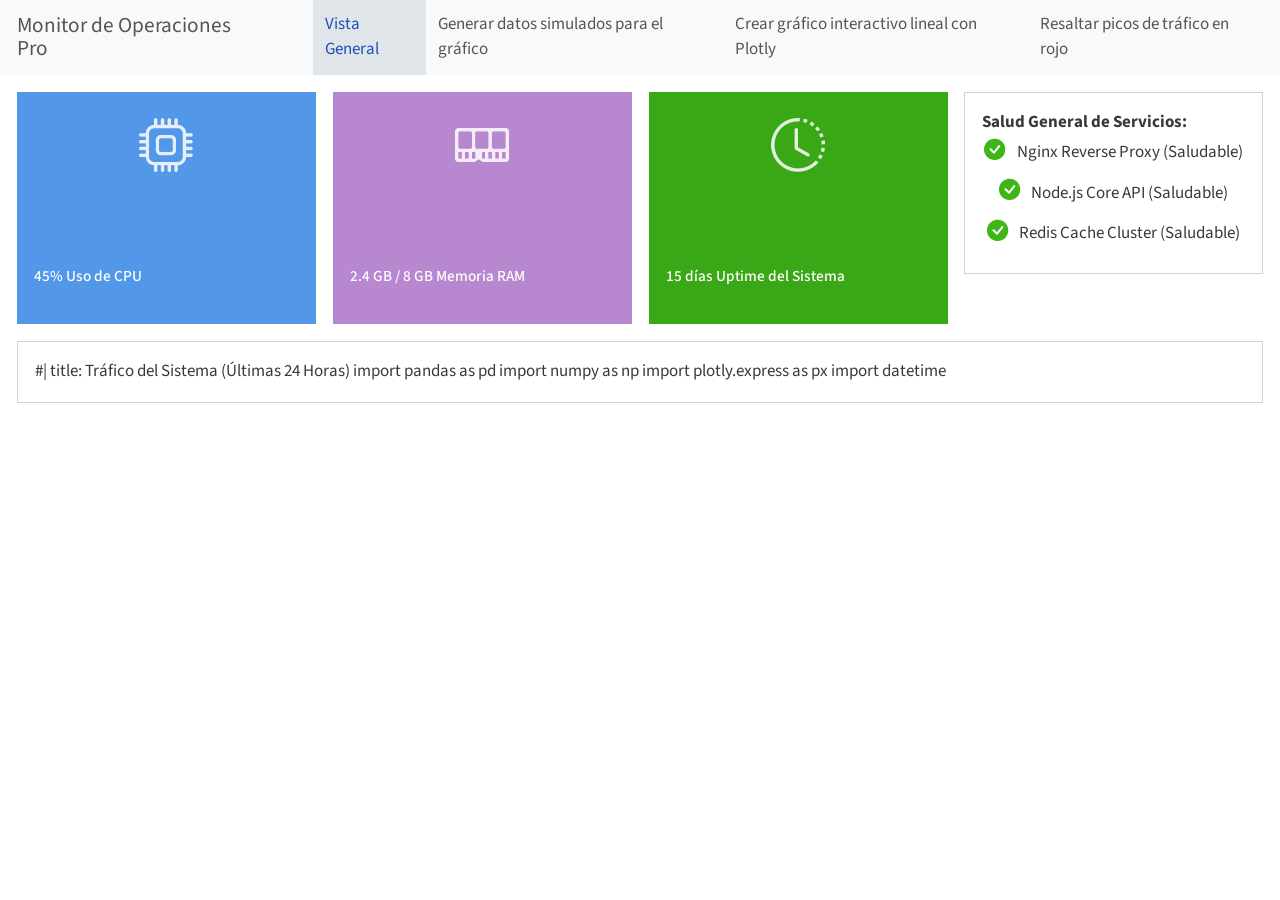
==== index.html @ dc8533bd "Built site for gh-pages" ====
<!DOCTYPE html>
<html xmlns="http://www.w3.org/1999/xhtml" lang="en" xml:lang="en"><head>

<meta charset="utf-8">
<meta name="generator" content="quarto-1.9.36">

<meta name="viewport" content="width=device-width, initial-scale=1.0, user-scalable=yes">


<title>Monitor de Operaciones Pro</title>
<style>
/* Default styles provided by pandoc.
** See https://pandoc.org/MANUAL.html#variables-for-html for config info.
*/
code{white-space: pre-wrap;}
span.smallcaps{font-variant: small-caps;}
div.columns{display: flex; gap: min(4vw, 1.5em);}
div.column{flex: auto; overflow-x: auto;}
div.hanging-indent{margin-left: 1.5em; text-indent: -1.5em;}
ul.task-list{list-style: none;}
ul.task-list li input[type="checkbox"] {
  width: 0.8em;
  margin: 0 0.8em 0.2em -1em; /* quarto-specific, see https://github.com/quarto-dev/quarto-cli/issues/4556 */ 
  vertical-align: middle;
}
</style>


<script src="mi-primer-dashboard_files/libs/clipboard/clipboard.min.js"></script>
<script src="mi-primer-dashboard_files/libs/quarto-html/quarto.js" type="module"></script>
<script src="mi-primer-dashboard_files/libs/quarto-html/tabsets/tabsets.js" type="module"></script>
<script src="mi-primer-dashboard_files/libs/quarto-html/popper.min.js"></script>
<script src="mi-primer-dashboard_files/libs/quarto-html/tippy.umd.min.js"></script>
<script src="mi-primer-dashboard_files/libs/quarto-html/anchor.min.js"></script>
<link href="mi-primer-dashboard_files/libs/quarto-html/tippy.css" rel="stylesheet">
<link href="mi-primer-dashboard_files/libs/quarto-html/quarto-syntax-highlighting-845c23b38eaddc0f92fda52bfe77a8c8.css" rel="stylesheet" class="quarto-color-scheme" id="quarto-text-highlighting-styles">
<link href="mi-primer-dashboard_files/libs/quarto-html/quarto-syntax-highlighting-dark-f418161beb48e0141c760e455f12af2c.css" rel="stylesheet" class="quarto-color-scheme quarto-color-alternate" id="quarto-text-highlighting-styles">
<link href="mi-primer-dashboard_files/libs/quarto-html/quarto-syntax-highlighting-845c23b38eaddc0f92fda52bfe77a8c8.css" rel="stylesheet" class="quarto-color-scheme-extra" id="quarto-text-highlighting-styles">
<script src="mi-primer-dashboard_files/libs/bootstrap/bootstrap.min.js"></script>
<link href="mi-primer-dashboard_files/libs/bootstrap/bootstrap-icons.css" rel="stylesheet">
<link href="mi-primer-dashboard_files/libs/bootstrap/bootstrap-a0a8b9058b0228b9cd89c135ebfe077c.min.css" rel="stylesheet" append-hash="true" class="quarto-color-scheme" id="quarto-bootstrap" data-mode="light">
<link href="mi-primer-dashboard_files/libs/bootstrap/bootstrap-dark-a0a8b9058b0228b9cd89c135ebfe077c.min.css" rel="stylesheet" append-hash="true" class="quarto-color-scheme quarto-color-alternate" id="quarto-bootstrap" data-mode="light">
<link href="mi-primer-dashboard_files/libs/bootstrap/bootstrap-a0a8b9058b0228b9cd89c135ebfe077c.min.css" rel="stylesheet" append-hash="true" class="quarto-color-scheme-extra" id="quarto-bootstrap" data-mode="light">
<script src="mi-primer-dashboard_files/libs/quarto-dashboard/quarto-dashboard.js"></script>
<script src="mi-primer-dashboard_files/libs/quarto-dashboard/stickythead.js"></script>



<script src="mi-primer-dashboard_files/libs/quarto-dashboard/web-components.js" type="module"></script>
<script src="mi-primer-dashboard_files/libs/quarto-dashboard/components.js"></script>



</head>

<body class="quarto-dashboard dashboard-fill fullcontent quarto-light">

<header id="quarto-dashboard-header">
<nav class="navbar navbar-expand-md slim" data-bs-theme="dark">
  <div class="navbar-container container-fluid">
    <button class="navbar-toggler" type="button" data-bs-toggle="collapse" data-bs-target="#dashboard-collapse" aria-controls="dashboard-collapse" aria-expanded="false" aria-label="Toggle navigation">
      <span class="navbar-toggler-icon"></span>
    </button>    


    <div class="navbar-brand-container">


      <div class="navbar-title">
        <div class="navbar-title-text"><a href="#">Monitor de Operaciones Pro</a></div>
        
        
      </div>
    </div>
<div id="dashboard-collapse" class="navbar-collapse collapse"><ul class="navbar-nav navbar-nav-scroll me-auto" role="tablist"><li class="nav-item" role="presentation"><a id="tab-vista-general" class="nav-link active" data-bs-toggle="tab" role="tab" data-bs-target="#vista-general" data-scrolling="false" href="#vista-general" aria-controls="vista-general" aria-selected="true"><span class="nav-link-text">Vista General</span></a></li><li class="nav-item" role="presentation"><a id="tab-generar-datos-simulados-para-el-gráfico" class="nav-link" data-bs-toggle="tab" role="tab" data-bs-target="#generar-datos-simulados-para-el-gráfico" data-scrolling="false" href="#generar-datos-simulados-para-el-gráfico" aria-controls="generar-datos-simulados-para-el-gráfico" aria-selected="false"><span class="nav-link-text">Generar datos simulados para el gráfico</span></a></li><li class="nav-item" role="presentation"><a id="tab-crear-gráfico-interactivo-lineal-con-plotly" class="nav-link" data-bs-toggle="tab" role="tab" data-bs-target="#crear-gráfico-interactivo-lineal-con-plotly" data-scrolling="false" href="#crear-gráfico-interactivo-lineal-con-plotly" aria-controls="crear-gráfico-interactivo-lineal-con-plotly" aria-selected="false"><span class="nav-link-text">Crear gráfico interactivo lineal con Plotly</span></a></li><li class="nav-item" role="presentation"><a id="tab-resaltar-picos-de-tráfico-en-rojo" class="nav-link" data-bs-toggle="tab" role="tab" data-bs-target="#resaltar-picos-de-tráfico-en-rojo" data-scrolling="false" href="#resaltar-picos-de-tráfico-en-rojo" aria-controls="resaltar-picos-de-tráfico-en-rojo" aria-selected="false"><span class="nav-link-text">Resaltar picos de tráfico en rojo</span></a></li></ul></div></div>
</nav>
</header>
<div class="page-layout-custom quarto-dashboard-content bslib-gap-spacing html-fill-container bslib-page-fill quarto-dashboard-pages">  

<div class="bslib-grid-item html-fill-item tab-content bslib-grid" data-layout="fill" style="display: grid; grid-template-rows: minmax(3em, 1fr); grid-auto-columns: minmax(0, 1fr);">
<div id="vista-general" class="dashboard-page tab-pane show active html-fill-item html-fill-container" data-orientation="rows" aria-labelledby="tab-vista-general">
<div class="html-fill-item html-fill-container bslib-grid" style="display: grid; grid-template-rows: minmax(3em, 30fr) minmax(3em, 70fr); grid-auto-columns: minmax(0, 1fr);">
<div class="html-fill-item html-fill-container bslib-grid" style="display: grid; grid-template-columns: minmax(3em, 1fr) minmax(3em, 1fr) minmax(3em, 1fr) minmax(3em, 1fr);
grid-auto-rows: minmax(0, 1fr);">
<div class="card valuebox html-fill-item html-fill-container bslib-card bslib-value-box bg-primary showcase-left-center" data-bslib-card-init="" data-require-bs-caller="card()">
<div class="card-body html-fill-item html-fill-container">
<div class="html-fill-item html-fill-container value-box-grid">
<div class="value-box-showcase html-fill-item html-fill-container">

<i class="bi bi-cpu"></i></div>
<div class="value-box-area">
<p class="value-box-title">
&nbsp;
</p>
<p class="value-box-value">
<p>45% Uso de CPU</p>
</p>
</div>
</div>
</div>
<script data-bslib-card-init="">bslib.Card.initializeAllCards();</script></div><div class="card valuebox html-fill-item html-fill-container bslib-card bslib-value-box bg-info showcase-left-center" data-bslib-card-init="" data-require-bs-caller="card()">
<div class="card-body html-fill-item html-fill-container">
<div class="html-fill-item html-fill-container value-box-grid">
<div class="value-box-showcase html-fill-item html-fill-container">

<i class="bi bi-memory"></i></div>
<div class="value-box-area">
<p class="value-box-title">
&nbsp;
</p>
<p class="value-box-value">
<p>2.4 GB / 8 GB Memoria RAM</p>
</p>
</div>
</div>
</div>
<script data-bslib-card-init="">bslib.Card.initializeAllCards();</script></div><div class="card valuebox html-fill-item html-fill-container bslib-card bslib-value-box bg-success showcase-left-center" data-bslib-card-init="" data-require-bs-caller="card()">
<div class="card-body html-fill-item html-fill-container">
<div class="html-fill-item html-fill-container value-box-grid">
<div class="value-box-showcase html-fill-item html-fill-container">

<i class="bi bi-clock-history"></i></div>
<div class="value-box-area">
<p class="value-box-title">
&nbsp;
</p>
<p class="value-box-value">
<p>15 días Uptime del Sistema</p>
</p>
</div>
</div>
</div>
<script data-bslib-card-init="">bslib.Card.initializeAllCards();</script></div><div class="html-fill-item html-fill-container bslib-grid" style="display: grid; grid-template-rows: minmax(3em, max-content); grid-auto-columns: minmax(0, 1fr);">
<div class="card html-fill-item html-fill-container bslib-card" data-fill="false" data-bslib-card-init="" data-require-bs-caller="card()" data-full-screen="false">
<div class="card-body html-fill-item html-fill-container">
<strong>Salud General de Servicios:</strong>
<div class="d-flex align-items-center mb-2 html-fill-item html-fill-container">
<p><i class="bi bi-check-circle-fill text-success fs-4 me-2"></i> Nginx Reverse Proxy (Saludable)</p>
</div>
<div class="d-flex align-items-center mb-2 html-fill-item html-fill-container">
<p><i class="bi bi-check-circle-fill text-success fs-4 me-2"></i> Node.js Core API (Saludable)</p>
</div>
<div class="d-flex align-items-center mb-2 html-fill-item html-fill-container">
<p><i class="bi bi-check-circle-fill text-success fs-4 me-2"></i> Redis Cache Cluster (Saludable)</p>
</div>
</div>
<bslib-tooltip placement="auto" bsoptions="[]" data-require-bs-version="5" data-require-bs-caller="tooltip()">
    <template>Expand</template>
    <span class="bslib-full-screen-enter badge rounded-pill">
        <svg xmlns="http://www.w3.org/2000/svg" viewbox="0 0 24 24" style="height:1em;width:1em;" aria-hidden="true" role="img"><path d="M20 5C20 4.4 19.6 4 19 4H13C12.4 4 12 3.6 12 3C12 2.4 12.4 2 13 2H21C21.6 2 22 2.4 22 3V11C22 11.6 21.6 12 21 12C20.4 12 20 11.6 20 11V5ZM4 19C4 19.6 4.4 20 5 20H11C11.6 20 12 20.4 12 21C12 21.6 11.6 22 11 22H3C2.4 22 2 21.6 2 21V13C2 12.4 2.4 12 3 12C3.6 12 4 12.4 4 13V19Z"></path></svg>
    </span>
</bslib-tooltip><script data-bslib-card-init="">bslib.Card.initializeAllCards();</script></div>
</div>
</div>
<div class="html-fill-item html-fill-container bslib-grid" style="display: grid; grid-template-columns: minmax(3em, 65fr);
grid-auto-rows: minmax(0, 1fr);">
<div class="html-fill-item html-fill-container bslib-grid" style="display: grid; grid-template-rows: minmax(3em, max-content); grid-auto-columns: minmax(0, 1fr);">
<div class="card html-fill-item html-fill-container bslib-card" data-fill="false" data-bslib-card-init="" data-require-bs-caller="card()" data-full-screen="false">
<div class="card-body html-fill-item html-fill-container">
<p>#| title: Tráfico del Sistema (Últimas 24 Horas) import pandas as pd import numpy as np import plotly.express as px import datetime</p>
</div>
<bslib-tooltip placement="auto" bsoptions="[]" data-require-bs-version="5" data-require-bs-caller="tooltip()">
    <template>Expand</template>
    <span class="bslib-full-screen-enter badge rounded-pill">
        <svg xmlns="http://www.w3.org/2000/svg" viewbox="0 0 24 24" style="height:1em;width:1em;" aria-hidden="true" role="img"><path d="M20 5C20 4.4 19.6 4 19 4H13C12.4 4 12 3.6 12 3C12 2.4 12.4 2 13 2H21C21.6 2 22 2.4 22 3V11C22 11.6 21.6 12 21 12C20.4 12 20 11.6 20 11V5ZM4 19C4 19.6 4.4 20 5 20H11C11.6 20 12 20.4 12 21C12 21.6 11.6 22 11 22H3C2.4 22 2 21.6 2 21V13C2 12.4 2.4 12 3 12C3.6 12 4 12.4 4 13V19Z"></path></svg>
    </span>
</bslib-tooltip><script data-bslib-card-init="">bslib.Card.initializeAllCards();</script></div>
</div>
</div>
</div>
</div>
<div id="generar-datos-simulados-para-el-gráfico" class="dashboard-page tab-pane grid-skip html-fill-item html-fill-container" data-orientation="rows" aria-labelledby="tab-generar-datos-simulados-para-el-gráfico">
<div class="html-fill-item html-fill-container bslib-grid" style="display: grid; grid-template-rows: minmax(3em, max-content); grid-auto-columns: minmax(0, 1fr);">
<div class="card html-fill-item html-fill-container bslib-card" data-fill="false" data-bslib-card-init="" data-require-bs-caller="card()" data-full-screen="false">
<div class="card-body html-fill-item html-fill-container">
<p>np.random.seed(42) now = datetime.datetime.now() dates = pd.date_range(start=now - datetime.timedelta(hours=24), end=now, freq=‘15min’) data = pd.DataFrame({ ‘Tiempo’: dates, ‘Peticiones/min’: np.concatenate([ np.random.normal(100, 20, size=int(len(dates)<em>0.8)), np.random.normal(500, 50, size=int(len(dates)</em>0.2)) # Pico de tráfico ]) }).sort_values(‘Tiempo’)</p>
</div>
<bslib-tooltip placement="auto" bsoptions="[]" data-require-bs-version="5" data-require-bs-caller="tooltip()">
    <template>Expand</template>
    <span class="bslib-full-screen-enter badge rounded-pill">
        <svg xmlns="http://www.w3.org/2000/svg" viewbox="0 0 24 24" style="height:1em;width:1em;" aria-hidden="true" role="img"><path d="M20 5C20 4.4 19.6 4 19 4H13C12.4 4 12 3.6 12 3C12 2.4 12.4 2 13 2H21C21.6 2 22 2.4 22 3V11C22 11.6 21.6 12 21 12C20.4 12 20 11.6 20 11V5ZM4 19C4 19.6 4.4 20 5 20H11C11.6 20 12 20.4 12 21C12 21.6 11.6 22 11 22H3C2.4 22 2 21.6 2 21V13C2 12.4 2.4 12 3 12C3.6 12 4 12.4 4 13V19Z"></path></svg>
    </span>
</bslib-tooltip><script data-bslib-card-init="">bslib.Card.initializeAllCards();</script></div>
</div>
</div>
<div id="crear-gráfico-interactivo-lineal-con-plotly" class="dashboard-page tab-pane grid-skip html-fill-item html-fill-container" data-orientation="rows" aria-labelledby="tab-crear-gráfico-interactivo-lineal-con-plotly">
<div class="html-fill-item html-fill-container bslib-grid" style="display: grid; grid-template-rows: minmax(3em, max-content); grid-auto-columns: minmax(0, 1fr);">
<div class="card html-fill-item html-fill-container bslib-card" data-fill="false" data-bslib-card-init="" data-require-bs-caller="card()" data-full-screen="false">
<div class="card-body html-fill-item html-fill-container">
<p>fig = px.line(data, x=‘Tiempo’, y=‘Peticiones/min’, title=‘Análisis de Carga de Tráfico’)</p>
</div>
<bslib-tooltip placement="auto" bsoptions="[]" data-require-bs-version="5" data-require-bs-caller="tooltip()">
    <template>Expand</template>
    <span class="bslib-full-screen-enter badge rounded-pill">
        <svg xmlns="http://www.w3.org/2000/svg" viewbox="0 0 24 24" style="height:1em;width:1em;" aria-hidden="true" role="img"><path d="M20 5C20 4.4 19.6 4 19 4H13C12.4 4 12 3.6 12 3C12 2.4 12.4 2 13 2H21C21.6 2 22 2.4 22 3V11C22 11.6 21.6 12 21 12C20.4 12 20 11.6 20 11V5ZM4 19C4 19.6 4.4 20 5 20H11C11.6 20 12 20.4 12 21C12 21.6 11.6 22 11 22H3C2.4 22 2 21.6 2 21V13C2 12.4 2.4 12 3 12C3.6 12 4 12.4 4 13V19Z"></path></svg>
    </span>
</bslib-tooltip><script data-bslib-card-init="">bslib.Card.initializeAllCards();</script></div>
</div>
</div>
<div id="resaltar-picos-de-tráfico-en-rojo" class="dashboard-page tab-pane grid-skip html-fill-item html-fill-container" data-orientation="rows" aria-labelledby="tab-resaltar-picos-de-tráfico-en-rojo">
<div class="html-fill-item html-fill-container bslib-grid" style="display: grid; grid-template-rows: minmax(3em, max-content); grid-auto-columns: minmax(0, 1fr);">
<div class="card html-fill-item html-fill-container bslib-card" data-fill="false" data-bslib-card-init="" data-require-bs-caller="card()" data-full-screen="false">
<div class="card-body html-fill-item html-fill-container">
<p>peaks = data[data[‘Peticiones/min’] &gt; 300] fig.add_scatter(x=peaks[‘Tiempo’], y=peaks[‘Peticiones/min’], mode=‘markers’, marker=dict(color=‘red’, size=10), name=‘Picos Detectados’)</p>
<p>fig.update_layout(xaxis_title=“Hora”, yaxis_title=“Requerimientos por Minuto”, template=“plotly_white”) fig.show()</p>
</div>
<bslib-tooltip placement="auto" bsoptions="[]" data-require-bs-version="5" data-require-bs-caller="tooltip()">
    <template>Expand</template>
    <span class="bslib-full-screen-enter badge rounded-pill">
        <svg xmlns="http://www.w3.org/2000/svg" viewbox="0 0 24 24" style="height:1em;width:1em;" aria-hidden="true" role="img"><path d="M20 5C20 4.4 19.6 4 19 4H13C12.4 4 12 3.6 12 3C12 2.4 12.4 2 13 2H21C21.6 2 22 2.4 22 3V11C22 11.6 21.6 12 21 12C20.4 12 20 11.6 20 11V5ZM4 19C4 19.6 4.4 20 5 20H11C11.6 20 12 20.4 12 21C12 21.6 11.6 22 11 22H3C2.4 22 2 21.6 2 21V13C2 12.4 2.4 12 3 12C3.6 12 4 12.4 4 13V19Z"></path></svg>
    </span>
</bslib-tooltip><script data-bslib-card-init="">bslib.Card.initializeAllCards();</script></div>
<div id="3ade8a4a-fb1d-4a6c-8409-ac45482d5fc9" class="hidden html-fill-item html-fill-container">

</div>
</div>
</div>
</div>


<script id="quarto-html-after-body" type="application/javascript">
  window.document.addEventListener("DOMContentLoaded", function (event) {
    const icon = "";
    const anchorJS = new window.AnchorJS();
    anchorJS.options = {
      placement: 'right',
      icon: icon
    };
    anchorJS.add('.anchored');
    const isCodeAnnotation = (el) => {
      for (const clz of el.classList) {
        if (clz.startsWith('code-annotation-')) {                     
          return true;
        }
      }
      return false;
    }
    const onCopySuccess = function(e) {
      // button target
      const button = e.trigger;
      // don't keep focus
      button.blur();
      // flash "checked"
      button.classList.add('code-copy-button-checked');
      var currentTitle = button.getAttribute("title");
      button.setAttribute("title", "Copied!");
      let tooltip;
      if (window.bootstrap) {
        button.setAttribute("data-bs-toggle", "tooltip");
        button.setAttribute("data-bs-placement", "left");
        button.setAttribute("data-bs-title", "Copied!");
        tooltip = new bootstrap.Tooltip(button, 
          { trigger: "manual", 
            customClass: "code-copy-button-tooltip",
            offset: [0, -8]});
        tooltip.show();    
      }
      setTimeout(function() {
        if (tooltip) {
          tooltip.hide();
          button.removeAttribute("data-bs-title");
          button.removeAttribute("data-bs-toggle");
          button.removeAttribute("data-bs-placement");
        }
        button.setAttribute("title", currentTitle);
        button.classList.remove('code-copy-button-checked');
      }, 1000);
      // clear code selection
      e.clearSelection();
    }
    const getTextToCopy = function(trigger) {
      const outerScaffold = trigger.parentElement.cloneNode(true);
      const codeEl = outerScaffold.querySelector('code');
      for (const childEl of codeEl.children) {
        if (isCodeAnnotation(childEl)) {
          childEl.remove();
        }
      }
      return codeEl.innerText;
    }
    const clipboard = new window.ClipboardJS('.code-copy-button:not([data-in-quarto-modal])', {
      text: getTextToCopy
    });
    clipboard.on('success', onCopySuccess);
    if (window.document.getElementById('quarto-embedded-source-code-modal')) {
      const clipboardModal = new window.ClipboardJS('.code-copy-button[data-in-quarto-modal]', {
        text: getTextToCopy,
        container: window.document.getElementById('quarto-embedded-source-code-modal')
      });
      clipboardModal.on('success', onCopySuccess);
    }
      var localhostRegex = new RegExp(/^(?:http|https):\/\/localhost\:?[0-9]*\//);
      var mailtoRegex = new RegExp(/^mailto:/);
        var filterRegex = new RegExp('/' + window.location.host + '/');
      var isInternal = (href) => {
          return filterRegex.test(href) || localhostRegex.test(href) || mailtoRegex.test(href);
      }
      // Inspect non-navigation links and adorn them if external
     var links = window.document.querySelectorAll('a[href]:not(.nav-link):not(.navbar-brand):not(.toc-action):not(.sidebar-link):not(.sidebar-item-toggle):not(.pagination-link):not(.no-external):not([aria-hidden]):not(.dropdown-item):not(.quarto-navigation-tool):not(.about-link)');
      for (var i=0; i<links.length; i++) {
        const link = links[i];
        if (!isInternal(link.href)) {
          // undo the damage that might have been done by quarto-nav.js in the case of
          // links that we want to consider external
          if (link.dataset.originalHref !== undefined) {
            link.href = link.dataset.originalHref;
          }
        }
      }
    function tippyHover(el, contentFn, onTriggerFn, onUntriggerFn) {
      const config = {
        allowHTML: true,
        maxWidth: 500,
        delay: 100,
        arrow: false,
        appendTo: function(el) {
            return el.parentElement;
        },
        interactive: true,
        interactiveBorder: 10,
        theme: 'quarto',
        placement: 'bottom-start',
      };
      if (contentFn) {
        config.content = contentFn;
      }
      if (onTriggerFn) {
        config.onTrigger = onTriggerFn;
      }
      if (onUntriggerFn) {
        config.onUntrigger = onUntriggerFn;
      }
      window.tippy(el, config); 
    }
    const noterefs = window.document.querySelectorAll('a[role="doc-noteref"]');
    for (var i=0; i<noterefs.length; i++) {
      const ref = noterefs[i];
      tippyHover(ref, function() {
        // use id or data attribute instead here
        let href = ref.getAttribute('data-footnote-href') || ref.getAttribute('href');
        try { href = new URL(href).hash; } catch {}
        const id = href.replace(/^#\/?/, "");
        const note = window.document.getElementById(id);
        if (note) {
          return note.innerHTML;
        } else {
          return "";
        }
      });
    }
    const xrefs = window.document.querySelectorAll('a.quarto-xref');
    const processXRef = (id, note) => {
      // Strip column container classes
      const stripColumnClz = (el) => {
        el.classList.remove("page-full", "page-columns");
        if (el.children) {
          for (const child of el.children) {
            stripColumnClz(child);
          }
        }
      }
      stripColumnClz(note)
      if (id === null || id.startsWith('sec-')) {
        // Special case sections, only their first couple elements
        const container = document.createElement("div");
        if (note.children && note.children.length > 2) {
          container.appendChild(note.children[0].cloneNode(true));
          for (let i = 1; i < note.children.length; i++) {
            const child = note.children[i];
            if (child.tagName === "P" && child.innerText === "") {
              continue;
            } else {
              container.appendChild(child.cloneNode(true));
              break;
            }
          }
          if (window.Quarto?.typesetMath) {
            window.Quarto.typesetMath(container);
          }
          return container.innerHTML
        } else {
          if (window.Quarto?.typesetMath) {
            window.Quarto.typesetMath(note);
          }
          return note.innerHTML;
        }
      } else {
        // Remove any anchor links if they are present
        const anchorLink = note.querySelector('a.anchorjs-link');
        if (anchorLink) {
          anchorLink.remove();
        }
        if (window.Quarto?.typesetMath) {
          window.Quarto.typesetMath(note);
        }
        if (note.classList.contains("callout")) {
          return note.outerHTML;
        } else {
          return note.innerHTML;
        }
      }
    }
    for (var i=0; i<xrefs.length; i++) {
      const xref = xrefs[i];
      tippyHover(xref, undefined, function(instance) {
        instance.disable();
        let url = xref.getAttribute('href');
        let hash = undefined; 
        if (url.startsWith('#')) {
          hash = url;
        } else {
          try { hash = new URL(url).hash; } catch {}
        }
        if (hash) {
          const id = hash.replace(/^#\/?/, "");
          const note = window.document.getElementById(id);
          if (note !== null) {
            try {
              const html = processXRef(id, note.cloneNode(true));
              instance.setContent(html);
            } finally {
              instance.enable();
              instance.show();
            }
          } else {
            // See if we can fetch this
            fetch(url.split('#')[0])
            .then(res => res.text())
            .then(html => {
              const parser = new DOMParser();
              const htmlDoc = parser.parseFromString(html, "text/html");
              const note = htmlDoc.getElementById(id);
              if (note !== null) {
                const html = processXRef(id, note);
                instance.setContent(html);
              } 
            }).finally(() => {
              instance.enable();
              instance.show();
            });
          }
        } else {
          // See if we can fetch a full url (with no hash to target)
          // This is a special case and we should probably do some content thinning / targeting
          fetch(url)
          .then(res => res.text())
          .then(html => {
            const parser = new DOMParser();
            const htmlDoc = parser.parseFromString(html, "text/html");
            const note = htmlDoc.querySelector('main.content');
            if (note !== null) {
              // This should only happen for chapter cross references
              // (since there is no id in the URL)
              // remove the first header
              if (note.children.length > 0 && note.children[0].tagName === "HEADER") {
                note.children[0].remove();
              }
              const html = processXRef(null, note);
              instance.setContent(html);
            } 
          }).finally(() => {
            instance.enable();
            instance.show();
          });
        }
      }, function(instance) {
      });
    }
        let selectedAnnoteEl;
        const selectorForAnnotation = ( cell, annotation) => {
          let cellAttr = 'data-code-cell="' + cell + '"';
          let lineAttr = 'data-code-annotation="' +  annotation + '"';
          const selector = 'span[' + cellAttr + '][' + lineAttr + ']';
          return selector;
        }
        const selectCodeLines = (annoteEl) => {
          const doc = window.document;
          const targetCell = annoteEl.getAttribute("data-target-cell");
          const targetAnnotation = annoteEl.getAttribute("data-target-annotation");
          const annoteSpan = window.document.querySelector(selectorForAnnotation(targetCell, targetAnnotation));
          const lines = annoteSpan.getAttribute("data-code-lines").split(",");
          const lineIds = lines.map((line) => {
            return targetCell + "-" + line;
          })
          let top = null;
          let height = null;
          let parent = null;
          if (lineIds.length > 0) {
              //compute the position of the single el (top and bottom and make a div)
              const el = window.document.getElementById(lineIds[0]);
              top = el.offsetTop;
              height = el.offsetHeight;
              parent = el.parentElement.parentElement;
            if (lineIds.length > 1) {
              const lastEl = window.document.getElementById(lineIds[lineIds.length - 1]);
              const bottom = lastEl.offsetTop + lastEl.offsetHeight;
              height = bottom - top;
            }
            if (top !== null && height !== null && parent !== null) {
              // cook up a div (if necessary) and position it 
              let div = window.document.getElementById("code-annotation-line-highlight");
              if (div === null) {
                div = window.document.createElement("div");
                div.setAttribute("id", "code-annotation-line-highlight");
                div.style.position = 'absolute';
                parent.appendChild(div);
              }
              div.style.top = top - 2 + "px";
              div.style.height = height + 4 + "px";
              div.style.left = 0;
              let gutterDiv = window.document.getElementById("code-annotation-line-highlight-gutter");
              if (gutterDiv === null) {
                gutterDiv = window.document.createElement("div");
                gutterDiv.setAttribute("id", "code-annotation-line-highlight-gutter");
                gutterDiv.style.position = 'absolute';
                const codeCell = window.document.getElementById(targetCell);
                const gutter = codeCell.querySelector('.code-annotation-gutter');
                gutter.appendChild(gutterDiv);
              }
              gutterDiv.style.top = top - 2 + "px";
              gutterDiv.style.height = height + 4 + "px";
            }
            selectedAnnoteEl = annoteEl;
          }
        };
        const unselectCodeLines = () => {
          const elementsIds = ["code-annotation-line-highlight", "code-annotation-line-highlight-gutter"];
          elementsIds.forEach((elId) => {
            const div = window.document.getElementById(elId);
            if (div) {
              div.remove();
            }
          });
          selectedAnnoteEl = undefined;
        };
          // Handle positioning of the toggle
      window.addEventListener(
        "resize",
        throttle(() => {
          elRect = undefined;
          if (selectedAnnoteEl) {
            selectCodeLines(selectedAnnoteEl);
          }
        }, 10)
      );
      function throttle(fn, ms) {
      let throttle = false;
      let timer;
        return (...args) => {
          if(!throttle) { // first call gets through
              fn.apply(this, args);
              throttle = true;
          } else { // all the others get throttled
              if(timer) clearTimeout(timer); // cancel #2
              timer = setTimeout(() => {
                fn.apply(this, args);
                timer = throttle = false;
              }, ms);
          }
        };
      }
        // Attach click handler to the DT
        const annoteDls = window.document.querySelectorAll('dt[data-target-cell]');
        for (const annoteDlNode of annoteDls) {
          annoteDlNode.addEventListener('click', (event) => {
            const clickedEl = event.target;
            if (clickedEl !== selectedAnnoteEl) {
              unselectCodeLines();
              const activeEl = window.document.querySelector('dt[data-target-cell].code-annotation-active');
              if (activeEl) {
                activeEl.classList.remove('code-annotation-active');
              }
              selectCodeLines(clickedEl);
              clickedEl.classList.add('code-annotation-active');
            } else {
              // Unselect the line
              unselectCodeLines();
              clickedEl.classList.remove('code-annotation-active');
            }
          });
        }
    const findCites = (el) => {
      const parentEl = el.parentElement;
      if (parentEl) {
        const cites = parentEl.dataset.cites;
        if (cites) {
          return {
            el,
            cites: cites.split(' ')
          };
        } else {
          return findCites(el.parentElement)
        }
      } else {
        return undefined;
      }
    };
    var bibliorefs = window.document.querySelectorAll('a[role="doc-biblioref"]');
    for (var i=0; i<bibliorefs.length; i++) {
      const ref = bibliorefs[i];
      const citeInfo = findCites(ref);
      if (citeInfo) {
        tippyHover(citeInfo.el, function() {
          var popup = window.document.createElement('div');
          citeInfo.cites.forEach(function(cite) {
            var citeDiv = window.document.createElement('div');
            citeDiv.classList.add('hanging-indent');
            citeDiv.classList.add('csl-entry');
            var biblioDiv = window.document.getElementById('ref-' + cite);
            if (biblioDiv) {
              citeDiv.innerHTML = biblioDiv.innerHTML;
            }
            popup.appendChild(citeDiv);
          });
          return popup.innerHTML;
        });
      }
    }
  });
  </script>
</div> <!-- /container fluid -->

<script type="application/javascript">
window.document.addEventListener("DOMContentLoaded", function (_event) {
  if (window.bslib.Card) {
    window.bslib.Card.initializeAllCards();
  }
}); 
</script>
  



</body></html>
---- mi-primer-dashboard_files/libs/quarto-html/tippy.css ----
.tippy-box[data-animation=fade][data-state=hidden]{opacity:0}[data-tippy-root]{max-width:calc(100vw - 10px)}.tippy-box{position:relative;background-color:#333;color:#fff;border-radius:4px;font-size:14px;line-height:1.4;white-space:normal;outline:0;transition-property:transform,visibility,opacity}.tippy-box[data-placement^=top]>.tippy-arrow{bottom:0}.tippy-box[data-placement^=top]>.tippy-arrow:before{bottom:-7px;left:0;border-width:8px 8px 0;border-top-color:initial;transform-origin:center top}.tippy-box[data-placement^=bottom]>.tippy-arrow{top:0}.tippy-box[data-placement^=bottom]>.tippy-arrow:before{top:-7px;left:0;border-width:0 8px 8px;border-bottom-color:initial;transform-origin:center bottom}.tippy-box[data-placement^=left]>.tippy-arrow{right:0}.tippy-box[data-placement^=left]>.tippy-arrow:before{border-width:8px 0 8px 8px;border-left-color:initial;right:-7px;transform-origin:center left}.tippy-box[data-placement^=right]>.tippy-arrow{left:0}.tippy-box[data-placement^=right]>.tippy-arrow:before{left:-7px;border-width:8px 8px 8px 0;border-right-color:initial;transform-origin:center right}.tippy-box[data-inertia][data-state=visible]{transition-timing-function:cubic-bezier(.54,1.5,.38,1.11)}.tippy-arrow{width:16px;height:16px;color:#333}.tippy-arrow:before{content:"";position:absolute;border-color:transparent;border-style:solid}.tippy-content{position:relative;padding:5px 9px;z-index:1}
---- mi-primer-dashboard_files/libs/quarto-html/quarto-syntax-highlighting-845c23b38eaddc0f92fda52bfe77a8c8.css ----
/* quarto syntax highlight colors */
:root {
  --quarto-hl-ot-color: #003B4F;
  --quarto-hl-at-color: #657422;
  --quarto-hl-ss-color: #20794D;
  --quarto-hl-an-color: #5E5E5E;
  --quarto-hl-fu-color: #4758AB;
  --quarto-hl-st-color: #20794D;
  --quarto-hl-cf-color: #003B4F;
  --quarto-hl-op-color: #5E5E5E;
  --quarto-hl-er-color: #AD0000;
  --quarto-hl-bn-color: #AD0000;
  --quarto-hl-al-color: #AD0000;
  --quarto-hl-va-color: #111111;
  --quarto-hl-bu-color: inherit;
  --quarto-hl-ex-color: inherit;
  --quarto-hl-pp-color: #AD0000;
  --quarto-hl-in-color: #5E5E5E;
  --quarto-hl-vs-color: #20794D;
  --quarto-hl-wa-color: #5E5E5E;
  --quarto-hl-do-color: #5E5E5E;
  --quarto-hl-im-color: #00769E;
  --quarto-hl-ch-color: #20794D;
  --quarto-hl-dt-color: #AD0000;
  --quarto-hl-fl-color: #AD0000;
  --quarto-hl-co-color: #5E5E5E;
  --quarto-hl-cv-color: #5E5E5E;
  --quarto-hl-cn-color: #8f5902;
  --quarto-hl-sc-color: #5E5E5E;
  --quarto-hl-dv-color: #AD0000;
  --quarto-hl-kw-color: #003B4F;
}

/* other quarto variables */
:root {
  --quarto-font-monospace: SFMono-Regular, Menlo, Monaco, Consolas, "Liberation Mono", "Courier New", monospace;
}

/* syntax highlight based on Pandoc's rules */
pre > code.sourceCode > span {
  color: #003B4F;
}

code.sourceCode > span {
  color: #003B4F;
}

div.sourceCode,
div.sourceCode pre.sourceCode {
  color: #003B4F;
}

/* Normal */
code span {
  color: #003B4F;
}

/* Alert */
code span.al {
  color: #AD0000;
  font-style: inherit;
}

/* Annotation */
code span.an {
  color: #5E5E5E;
  font-style: inherit;
}

/* Attribute */
code span.at {
  color: #657422;
  font-style: inherit;
}

/* BaseN */
code span.bn {
  color: #AD0000;
  font-style: inherit;
}

/* BuiltIn */
code span.bu {
  font-style: inherit;
}

/* ControlFlow */
code span.cf {
  color: #003B4F;
  font-weight: bold;
  font-style: inherit;
}

/* Char */
code span.ch {
  color: #20794D;
  font-style: inherit;
}

/* Constant */
code span.cn {
  color: #8f5902;
  font-style: inherit;
}

/* Comment */
code span.co {
  color: #5E5E5E;
  font-style: inherit;
}

/* CommentVar */
code span.cv {
  color: #5E5E5E;
  font-style: italic;
}

/* Documentation */
code span.do {
  color: #5E5E5E;
  font-style: italic;
}

/* DataType */
code span.dt {
  color: #AD0000;
  font-style: inherit;
}

/* DecVal */
code span.dv {
  color: #AD0000;
  font-style: inherit;
}

/* Error */
code span.er {
  color: #AD0000;
  font-style: inherit;
}

/* Extension */
code span.ex {
  font-style: inherit;
}

/* Float */
code span.fl {
  color: #AD0000;
  font-style: inherit;
}

/* Function */
code span.fu {
  color: #4758AB;
  font-style: inherit;
}

/* Import */
code span.im {
  color: #00769E;
  font-style: inherit;
}

/* Information */
code span.in {
  color: #5E5E5E;
  font-style: inherit;
}

/* Keyword */
code span.kw {
  color: #003B4F;
  font-weight: bold;
  font-style: inherit;
}

/* Operator */
code span.op {
  color: #5E5E5E;
  font-style: inherit;
}

/* Other */
code span.ot {
  color: #003B4F;
  font-style: inherit;
}

/* Preprocessor */
code span.pp {
  color: #AD0000;
  font-style: inherit;
}

/* SpecialChar */
code span.sc {
  color: #5E5E5E;
  font-style: inherit;
}

/* SpecialString */
code span.ss {
  color: #20794D;
  font-style: inherit;
}

/* String */
code span.st {
  color: #20794D;
  font-style: inherit;
}

/* Variable */
code span.va {
  color: #111111;
  font-style: inherit;
}

/* VerbatimString */
code span.vs {
  color: #20794D;
  font-style: inherit;
}

/* Warning */
code span.wa {
  color: #5E5E5E;
  font-style: italic;
}

.prevent-inlining {
  content: "</";
}

/*# sourceMappingURL=ac89f0bb514bba72461919f78549e31c.css.map */
---- mi-primer-dashboard_files/libs/quarto-html/quarto-syntax-highlighting-dark-f418161beb48e0141c760e455f12af2c.css ----
/* quarto syntax highlight colors */
:root {
  --quarto-hl-al-color: #f07178;
  --quarto-hl-an-color: #d4d0ab;
  --quarto-hl-at-color: #00e0e0;
  --quarto-hl-bn-color: #d4d0ab;
  --quarto-hl-bu-color: #abe338;
  --quarto-hl-ch-color: #abe338;
  --quarto-hl-co-color: #f8f8f2;
  --quarto-hl-cv-color: #ffd700;
  --quarto-hl-cn-color: #ffd700;
  --quarto-hl-cf-color: #ffa07a;
  --quarto-hl-dt-color: #ffa07a;
  --quarto-hl-dv-color: #d4d0ab;
  --quarto-hl-do-color: #f8f8f2;
  --quarto-hl-er-color: #f07178;
  --quarto-hl-ex-color: #00e0e0;
  --quarto-hl-fl-color: #d4d0ab;
  --quarto-hl-fu-color: #ffa07a;
  --quarto-hl-im-color: #abe338;
  --quarto-hl-in-color: #d4d0ab;
  --quarto-hl-kw-color: #ffa07a;
  --quarto-hl-op-color: #ffa07a;
  --quarto-hl-ot-color: #00e0e0;
  --quarto-hl-pp-color: #dcc6e0;
  --quarto-hl-re-color: #00e0e0;
  --quarto-hl-sc-color: #abe338;
  --quarto-hl-ss-color: #abe338;
  --quarto-hl-st-color: #abe338;
  --quarto-hl-va-color: #00e0e0;
  --quarto-hl-vs-color: #abe338;
  --quarto-hl-wa-color: #dcc6e0;
}

/* other quarto variables */
:root {
  --quarto-font-monospace: SFMono-Regular, Menlo, Monaco, Consolas, "Liberation Mono", "Courier New", monospace;
}

/* syntax highlight based on Pandoc's rules */
pre > code.sourceCode > span {
  color: #f8f8f2;
}

code.sourceCode > span {
  color: #f8f8f2;
}

div.sourceCode,
div.sourceCode pre.sourceCode {
  color: #f8f8f2;
}

/* Normal */
code span {
  color: #f8f8f2;
}

/* Alert */
code span.al {
  color: #f07178;
}

/* Annotation */
code span.an {
  color: #d4d0ab;
}

/* Attribute */
code span.at {
  color: #00e0e0;
}

/* BaseN */
code span.bn {
  color: #d4d0ab;
}

/* BuiltIn */
code span.bu {
  color: #abe338;
}

/* ControlFlow */
code span.cf {
  font-weight: bold;
  color: #ffa07a;
}

/* Char */
code span.ch {
  color: #abe338;
}

/* Constant */
code span.cn {
  color: #ffd700;
}

/* Comment */
code span.co {
  font-style: italic;
  color: #f8f8f2;
}

/* CommentVar */
code span.cv {
  color: #ffd700;
}

/* Documentation */
code span.do {
  color: #f8f8f2;
}

/* DataType */
code span.dt {
  color: #ffa07a;
}

/* DecVal */
code span.dv {
  color: #d4d0ab;
}

/* Error */
code span.er {
  color: #f07178;
  text-decoration: underline;
}

/* Extension */
code span.ex {
  font-weight: bold;
  color: #00e0e0;
}

/* Float */
code span.fl {
  color: #d4d0ab;
}

/* Function */
code span.fu {
  color: #ffa07a;
}

/* Import */
code span.im {
  color: #abe338;
}

/* Information */
code span.in {
  color: #d4d0ab;
}

/* Keyword */
code span.kw {
  font-weight: bold;
  color: #ffa07a;
}

/* Operator */
code span.op {
  color: #ffa07a;
}

/* Other */
code span.ot {
  color: #00e0e0;
}

/* Preprocessor */
code span.pp {
  color: #dcc6e0;
}

/* RegionMarker */
code span.re {
  background-color: #f8f8f2;
  color: #00e0e0;
}

/* SpecialChar */
code span.sc {
  color: #abe338;
}

/* SpecialString */
code span.ss {
  color: #abe338;
}

/* String */
code span.st {
  color: #abe338;
}

/* Variable */
code span.va {
  color: #00e0e0;
}

/* VerbatimString */
code span.vs {
  color: #abe338;
}

/* Warning */
code span.wa {
  color: #dcc6e0;
}

.prevent-inlining {
  content: "</";
}

/*# sourceMappingURL=378c2a0cc31455d06730fbe37c8f3789.css.map */
---- mi-primer-dashboard_files/libs/quarto-html/quarto-syntax-highlighting-845c23b38eaddc0f92fda52bfe77a8c8.css ----
/* quarto syntax highlight colors */
:root {
  --quarto-hl-ot-color: #003B4F;
  --quarto-hl-at-color: #657422;
  --quarto-hl-ss-color: #20794D;
  --quarto-hl-an-color: #5E5E5E;
  --quarto-hl-fu-color: #4758AB;
  --quarto-hl-st-color: #20794D;
  --quarto-hl-cf-color: #003B4F;
  --quarto-hl-op-color: #5E5E5E;
  --quarto-hl-er-color: #AD0000;
  --quarto-hl-bn-color: #AD0000;
  --quarto-hl-al-color: #AD0000;
  --quarto-hl-va-color: #111111;
  --quarto-hl-bu-color: inherit;
  --quarto-hl-ex-color: inherit;
  --quarto-hl-pp-color: #AD0000;
  --quarto-hl-in-color: #5E5E5E;
  --quarto-hl-vs-color: #20794D;
  --quarto-hl-wa-color: #5E5E5E;
  --quarto-hl-do-color: #5E5E5E;
  --quarto-hl-im-color: #00769E;
  --quarto-hl-ch-color: #20794D;
  --quarto-hl-dt-color: #AD0000;
  --quarto-hl-fl-color: #AD0000;
  --quarto-hl-co-color: #5E5E5E;
  --quarto-hl-cv-color: #5E5E5E;
  --quarto-hl-cn-color: #8f5902;
  --quarto-hl-sc-color: #5E5E5E;
  --quarto-hl-dv-color: #AD0000;
  --quarto-hl-kw-color: #003B4F;
}

/* other quarto variables */
:root {
  --quarto-font-monospace: SFMono-Regular, Menlo, Monaco, Consolas, "Liberation Mono", "Courier New", monospace;
}

/* syntax highlight based on Pandoc's rules */
pre > code.sourceCode > span {
  color: #003B4F;
}

code.sourceCode > span {
  color: #003B4F;
}

div.sourceCode,
div.sourceCode pre.sourceCode {
  color: #003B4F;
}

/* Normal */
code span {
  color: #003B4F;
}

/* Alert */
code span.al {
  color: #AD0000;
  font-style: inherit;
}

/* Annotation */
code span.an {
  color: #5E5E5E;
  font-style: inherit;
}

/* Attribute */
code span.at {
  color: #657422;
  font-style: inherit;
}

/* BaseN */
code span.bn {
  color: #AD0000;
  font-style: inherit;
}

/* BuiltIn */
code span.bu {
  font-style: inherit;
}

/* ControlFlow */
code span.cf {
  color: #003B4F;
  font-weight: bold;
  font-style: inherit;
}

/* Char */
code span.ch {
  color: #20794D;
  font-style: inherit;
}

/* Constant */
code span.cn {
  color: #8f5902;
  font-style: inherit;
}

/* Comment */
code span.co {
  color: #5E5E5E;
  font-style: inherit;
}

/* CommentVar */
code span.cv {
  color: #5E5E5E;
  font-style: italic;
}

/* Documentation */
code span.do {
  color: #5E5E5E;
  font-style: italic;
}

/* DataType */
code span.dt {
  color: #AD0000;
  font-style: inherit;
}

/* DecVal */
code span.dv {
  color: #AD0000;
  font-style: inherit;
}

/* Error */
code span.er {
  color: #AD0000;
  font-style: inherit;
}

/* Extension */
code span.ex {
  font-style: inherit;
}

/* Float */
code span.fl {
  color: #AD0000;
  font-style: inherit;
}

/* Function */
code span.fu {
  color: #4758AB;
  font-style: inherit;
}

/* Import */
code span.im {
  color: #00769E;
  font-style: inherit;
}

/* Information */
code span.in {
  color: #5E5E5E;
  font-style: inherit;
}

/* Keyword */
code span.kw {
  color: #003B4F;
  font-weight: bold;
  font-style: inherit;
}

/* Operator */
code span.op {
  color: #5E5E5E;
  font-style: inherit;
}

/* Other */
code span.ot {
  color: #003B4F;
  font-style: inherit;
}

/* Preprocessor */
code span.pp {
  color: #AD0000;
  font-style: inherit;
}

/* SpecialChar */
code span.sc {
  color: #5E5E5E;
  font-style: inherit;
}

/* SpecialString */
code span.ss {
  color: #20794D;
  font-style: inherit;
}

/* String */
code span.st {
  color: #20794D;
  font-style: inherit;
}

/* Variable */
code span.va {
  color: #111111;
  font-style: inherit;
}

/* VerbatimString */
code span.vs {
  color: #20794D;
  font-style: inherit;
}

/* Warning */
code span.wa {
  color: #5E5E5E;
  font-style: italic;
}

.prevent-inlining {
  content: "</";
}

/*# sourceMappingURL=ac89f0bb514bba72461919f78549e31c.css.map */
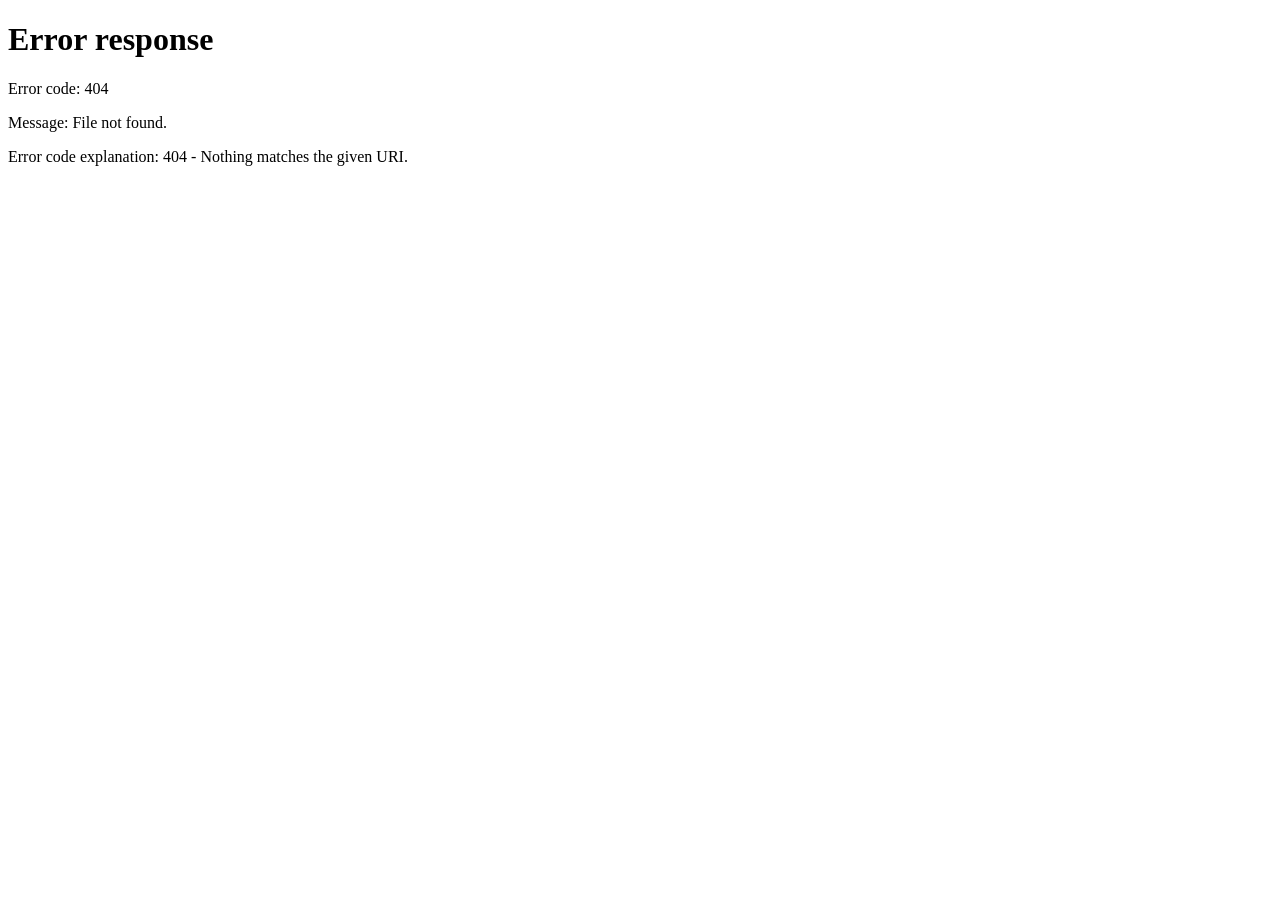
==== commit ec3c3d11: "Built site for gh-pages" ====
--- a/index.html
+++ b/index.html
@@ -1,634 +1,8 @@
-<!DOCTYPE html>
-<html xmlns="http://www.w3.org/1999/xhtml" lang="en" xml:lang="en"><head>
-
-<meta charset="utf-8">
-<meta name="generator" content="quarto-1.9.36">
-
-<meta name="viewport" content="width=device-width, initial-scale=1.0, user-scalable=yes">
-
-
-<title>Monitor de Operaciones Pro</title>
-<style>
-/* Default styles provided by pandoc.
-** See https://pandoc.org/MANUAL.html#variables-for-html for config info.
-*/
-code{white-space: pre-wrap;}
-span.smallcaps{font-variant: small-caps;}
-div.columns{display: flex; gap: min(4vw, 1.5em);}
-div.column{flex: auto; overflow-x: auto;}
-div.hanging-indent{margin-left: 1.5em; text-indent: -1.5em;}
-ul.task-list{list-style: none;}
-ul.task-list li input[type="checkbox"] {
-  width: 0.8em;
-  margin: 0 0.8em 0.2em -1em; /* quarto-specific, see https://github.com/quarto-dev/quarto-cli/issues/4556 */ 
-  vertical-align: middle;
-}
-</style>
-
-
-<script src="mi-primer-dashboard_files/libs/clipboard/clipboard.min.js"></script>
-<script src="mi-primer-dashboard_files/libs/quarto-html/quarto.js" type="module"></script>
-<script src="mi-primer-dashboard_files/libs/quarto-html/tabsets/tabsets.js" type="module"></script>
-<script src="mi-primer-dashboard_files/libs/quarto-html/popper.min.js"></script>
-<script src="mi-primer-dashboard_files/libs/quarto-html/tippy.umd.min.js"></script>
-<script src="mi-primer-dashboard_files/libs/quarto-html/anchor.min.js"></script>
-<link href="mi-primer-dashboard_files/libs/quarto-html/tippy.css" rel="stylesheet">
-<link href="mi-primer-dashboard_files/libs/quarto-html/quarto-syntax-highlighting-845c23b38eaddc0f92fda52bfe77a8c8.css" rel="stylesheet" class="quarto-color-scheme" id="quarto-text-highlighting-styles">
-<link href="mi-primer-dashboard_files/libs/quarto-html/quarto-syntax-highlighting-dark-f418161beb48e0141c760e455f12af2c.css" rel="stylesheet" class="quarto-color-scheme quarto-color-alternate" id="quarto-text-highlighting-styles">
-<link href="mi-primer-dashboard_files/libs/quarto-html/quarto-syntax-highlighting-845c23b38eaddc0f92fda52bfe77a8c8.css" rel="stylesheet" class="quarto-color-scheme-extra" id="quarto-text-highlighting-styles">
-<script src="mi-primer-dashboard_files/libs/bootstrap/bootstrap.min.js"></script>
-<link href="mi-primer-dashboard_files/libs/bootstrap/bootstrap-icons.css" rel="stylesheet">
-<link href="mi-primer-dashboard_files/libs/bootstrap/bootstrap-a0a8b9058b0228b9cd89c135ebfe077c.min.css" rel="stylesheet" append-hash="true" class="quarto-color-scheme" id="quarto-bootstrap" data-mode="light">
-<link href="mi-primer-dashboard_files/libs/bootstrap/bootstrap-dark-a0a8b9058b0228b9cd89c135ebfe077c.min.css" rel="stylesheet" append-hash="true" class="quarto-color-scheme quarto-color-alternate" id="quarto-bootstrap" data-mode="light">
-<link href="mi-primer-dashboard_files/libs/bootstrap/bootstrap-a0a8b9058b0228b9cd89c135ebfe077c.min.css" rel="stylesheet" append-hash="true" class="quarto-color-scheme-extra" id="quarto-bootstrap" data-mode="light">
-<script src="mi-primer-dashboard_files/libs/quarto-dashboard/quarto-dashboard.js"></script>
-<script src="mi-primer-dashboard_files/libs/quarto-dashboard/stickythead.js"></script>
-
-
-
-<script src="mi-primer-dashboard_files/libs/quarto-dashboard/web-components.js" type="module"></script>
-<script src="mi-primer-dashboard_files/libs/quarto-dashboard/components.js"></script>
-
-
-
-</head>
-
-<body class="quarto-dashboard dashboard-fill fullcontent quarto-light">
-
-<header id="quarto-dashboard-header">
-<nav class="navbar navbar-expand-md slim" data-bs-theme="dark">
-  <div class="navbar-container container-fluid">
-    <button class="navbar-toggler" type="button" data-bs-toggle="collapse" data-bs-target="#dashboard-collapse" aria-controls="dashboard-collapse" aria-expanded="false" aria-label="Toggle navigation">
-      <span class="navbar-toggler-icon"></span>
-    </button>    
-
-
-    <div class="navbar-brand-container">
-
-
-      <div class="navbar-title">
-        <div class="navbar-title-text"><a href="#">Monitor de Operaciones Pro</a></div>
-        
-        
-      </div>
-    </div>
-<div id="dashboard-collapse" class="navbar-collapse collapse"><ul class="navbar-nav navbar-nav-scroll me-auto" role="tablist"><li class="nav-item" role="presentation"><a id="tab-vista-general" class="nav-link active" data-bs-toggle="tab" role="tab" data-bs-target="#vista-general" data-scrolling="false" href="#vista-general" aria-controls="vista-general" aria-selected="true"><span class="nav-link-text">Vista General</span></a></li><li class="nav-item" role="presentation"><a id="tab-generar-datos-simulados-para-el-gráfico" class="nav-link" data-bs-toggle="tab" role="tab" data-bs-target="#generar-datos-simulados-para-el-gráfico" data-scrolling="false" href="#generar-datos-simulados-para-el-gráfico" aria-controls="generar-datos-simulados-para-el-gráfico" aria-selected="false"><span class="nav-link-text">Generar datos simulados para el gráfico</span></a></li><li class="nav-item" role="presentation"><a id="tab-crear-gráfico-interactivo-lineal-con-plotly" class="nav-link" data-bs-toggle="tab" role="tab" data-bs-target="#crear-gráfico-interactivo-lineal-con-plotly" data-scrolling="false" href="#crear-gráfico-interactivo-lineal-con-plotly" aria-controls="crear-gráfico-interactivo-lineal-con-plotly" aria-selected="false"><span class="nav-link-text">Crear gráfico interactivo lineal con Plotly</span></a></li><li class="nav-item" role="presentation"><a id="tab-resaltar-picos-de-tráfico-en-rojo" class="nav-link" data-bs-toggle="tab" role="tab" data-bs-target="#resaltar-picos-de-tráfico-en-rojo" data-scrolling="false" href="#resaltar-picos-de-tráfico-en-rojo" aria-controls="resaltar-picos-de-tráfico-en-rojo" aria-selected="false"><span class="nav-link-text">Resaltar picos de tráfico en rojo</span></a></li></ul></div></div>
-</nav>
-</header>
-<div class="page-layout-custom quarto-dashboard-content bslib-gap-spacing html-fill-container bslib-page-fill quarto-dashboard-pages">  
-
-<div class="bslib-grid-item html-fill-item tab-content bslib-grid" data-layout="fill" style="display: grid; grid-template-rows: minmax(3em, 1fr); grid-auto-columns: minmax(0, 1fr);">
-<div id="vista-general" class="dashboard-page tab-pane show active html-fill-item html-fill-container" data-orientation="rows" aria-labelledby="tab-vista-general">
-<div class="html-fill-item html-fill-container bslib-grid" style="display: grid; grid-template-rows: minmax(3em, 30fr) minmax(3em, 70fr); grid-auto-columns: minmax(0, 1fr);">
-<div class="html-fill-item html-fill-container bslib-grid" style="display: grid; grid-template-columns: minmax(3em, 1fr) minmax(3em, 1fr) minmax(3em, 1fr) minmax(3em, 1fr);
-grid-auto-rows: minmax(0, 1fr);">
-<div class="card valuebox html-fill-item html-fill-container bslib-card bslib-value-box bg-primary showcase-left-center" data-bslib-card-init="" data-require-bs-caller="card()">
-<div class="card-body html-fill-item html-fill-container">
-<div class="html-fill-item html-fill-container value-box-grid">
-<div class="value-box-showcase html-fill-item html-fill-container">
-
-<i class="bi bi-cpu"></i></div>
-<div class="value-box-area">
-<p class="value-box-title">
-&nbsp;
-</p>
-<p class="value-box-value">
-<p>45% Uso de CPU</p>
-</p>
-</div>
-</div>
-</div>
-<script data-bslib-card-init="">bslib.Card.initializeAllCards();</script></div><div class="card valuebox html-fill-item html-fill-container bslib-card bslib-value-box bg-info showcase-left-center" data-bslib-card-init="" data-require-bs-caller="card()">
-<div class="card-body html-fill-item html-fill-container">
-<div class="html-fill-item html-fill-container value-box-grid">
-<div class="value-box-showcase html-fill-item html-fill-container">
-
-<i class="bi bi-memory"></i></div>
-<div class="value-box-area">
-<p class="value-box-title">
-&nbsp;
-</p>
-<p class="value-box-value">
-<p>2.4 GB / 8 GB Memoria RAM</p>
-</p>
-</div>
-</div>
-</div>
-<script data-bslib-card-init="">bslib.Card.initializeAllCards();</script></div><div class="card valuebox html-fill-item html-fill-container bslib-card bslib-value-box bg-success showcase-left-center" data-bslib-card-init="" data-require-bs-caller="card()">
-<div class="card-body html-fill-item html-fill-container">
-<div class="html-fill-item html-fill-container value-box-grid">
-<div class="value-box-showcase html-fill-item html-fill-container">
-
-<i class="bi bi-clock-history"></i></div>
-<div class="value-box-area">
-<p class="value-box-title">
-&nbsp;
-</p>
-<p class="value-box-value">
-<p>15 días Uptime del Sistema</p>
-</p>
-</div>
-</div>
-</div>
-<script data-bslib-card-init="">bslib.Card.initializeAllCards();</script></div><div class="html-fill-item html-fill-container bslib-grid" style="display: grid; grid-template-rows: minmax(3em, max-content); grid-auto-columns: minmax(0, 1fr);">
-<div class="card html-fill-item html-fill-container bslib-card" data-fill="false" data-bslib-card-init="" data-require-bs-caller="card()" data-full-screen="false">
-<div class="card-body html-fill-item html-fill-container">
-<strong>Salud General de Servicios:</strong>
-<div class="d-flex align-items-center mb-2 html-fill-item html-fill-container">
-<p><i class="bi bi-check-circle-fill text-success fs-4 me-2"></i> Nginx Reverse Proxy (Saludable)</p>
-</div>
-<div class="d-flex align-items-center mb-2 html-fill-item html-fill-container">
-<p><i class="bi bi-check-circle-fill text-success fs-4 me-2"></i> Node.js Core API (Saludable)</p>
-</div>
-<div class="d-flex align-items-center mb-2 html-fill-item html-fill-container">
-<p><i class="bi bi-check-circle-fill text-success fs-4 me-2"></i> Redis Cache Cluster (Saludable)</p>
-</div>
-</div>
-<bslib-tooltip placement="auto" bsoptions="[]" data-require-bs-version="5" data-require-bs-caller="tooltip()">
-    <template>Expand</template>
-    <span class="bslib-full-screen-enter badge rounded-pill">
-        <svg xmlns="http://www.w3.org/2000/svg" viewbox="0 0 24 24" style="height:1em;width:1em;" aria-hidden="true" role="img"><path d="M20 5C20 4.4 19.6 4 19 4H13C12.4 4 12 3.6 12 3C12 2.4 12.4 2 13 2H21C21.6 2 22 2.4 22 3V11C22 11.6 21.6 12 21 12C20.4 12 20 11.6 20 11V5ZM4 19C4 19.6 4.4 20 5 20H11C11.6 20 12 20.4 12 21C12 21.6 11.6 22 11 22H3C2.4 22 2 21.6 2 21V13C2 12.4 2.4 12 3 12C3.6 12 4 12.4 4 13V19Z"></path></svg>
-    </span>
-</bslib-tooltip><script data-bslib-card-init="">bslib.Card.initializeAllCards();</script></div>
-</div>
-</div>
-<div class="html-fill-item html-fill-container bslib-grid" style="display: grid; grid-template-columns: minmax(3em, 65fr);
-grid-auto-rows: minmax(0, 1fr);">
-<div class="html-fill-item html-fill-container bslib-grid" style="display: grid; grid-template-rows: minmax(3em, max-content); grid-auto-columns: minmax(0, 1fr);">
-<div class="card html-fill-item html-fill-container bslib-card" data-fill="false" data-bslib-card-init="" data-require-bs-caller="card()" data-full-screen="false">
-<div class="card-body html-fill-item html-fill-container">
-<p>#| title: Tráfico del Sistema (Últimas 24 Horas) import pandas as pd import numpy as np import plotly.express as px import datetime</p>
-</div>
-<bslib-tooltip placement="auto" bsoptions="[]" data-require-bs-version="5" data-require-bs-caller="tooltip()">
-    <template>Expand</template>
-    <span class="bslib-full-screen-enter badge rounded-pill">
-        <svg xmlns="http://www.w3.org/2000/svg" viewbox="0 0 24 24" style="height:1em;width:1em;" aria-hidden="true" role="img"><path d="M20 5C20 4.4 19.6 4 19 4H13C12.4 4 12 3.6 12 3C12 2.4 12.4 2 13 2H21C21.6 2 22 2.4 22 3V11C22 11.6 21.6 12 21 12C20.4 12 20 11.6 20 11V5ZM4 19C4 19.6 4.4 20 5 20H11C11.6 20 12 20.4 12 21C12 21.6 11.6 22 11 22H3C2.4 22 2 21.6 2 21V13C2 12.4 2.4 12 3 12C3.6 12 4 12.4 4 13V19Z"></path></svg>
-    </span>
-</bslib-tooltip><script data-bslib-card-init="">bslib.Card.initializeAllCards();</script></div>
-</div>
-</div>
-</div>
-</div>
-<div id="generar-datos-simulados-para-el-gráfico" class="dashboard-page tab-pane grid-skip html-fill-item html-fill-container" data-orientation="rows" aria-labelledby="tab-generar-datos-simulados-para-el-gráfico">
-<div class="html-fill-item html-fill-container bslib-grid" style="display: grid; grid-template-rows: minmax(3em, max-content); grid-auto-columns: minmax(0, 1fr);">
-<div class="card html-fill-item html-fill-container bslib-card" data-fill="false" data-bslib-card-init="" data-require-bs-caller="card()" data-full-screen="false">
-<div class="card-body html-fill-item html-fill-container">
-<p>np.random.seed(42) now = datetime.datetime.now() dates = pd.date_range(start=now - datetime.timedelta(hours=24), end=now, freq=‘15min’) data = pd.DataFrame({ ‘Tiempo’: dates, ‘Peticiones/min’: np.concatenate([ np.random.normal(100, 20, size=int(len(dates)<em>0.8)), np.random.normal(500, 50, size=int(len(dates)</em>0.2)) # Pico de tráfico ]) }).sort_values(‘Tiempo’)</p>
-</div>
-<bslib-tooltip placement="auto" bsoptions="[]" data-require-bs-version="5" data-require-bs-caller="tooltip()">
-    <template>Expand</template>
-    <span class="bslib-full-screen-enter badge rounded-pill">
-        <svg xmlns="http://www.w3.org/2000/svg" viewbox="0 0 24 24" style="height:1em;width:1em;" aria-hidden="true" role="img"><path d="M20 5C20 4.4 19.6 4 19 4H13C12.4 4 12 3.6 12 3C12 2.4 12.4 2 13 2H21C21.6 2 22 2.4 22 3V11C22 11.6 21.6 12 21 12C20.4 12 20 11.6 20 11V5ZM4 19C4 19.6 4.4 20 5 20H11C11.6 20 12 20.4 12 21C12 21.6 11.6 22 11 22H3C2.4 22 2 21.6 2 21V13C2 12.4 2.4 12 3 12C3.6 12 4 12.4 4 13V19Z"></path></svg>
-    </span>
-</bslib-tooltip><script data-bslib-card-init="">bslib.Card.initializeAllCards();</script></div>
-</div>
-</div>
-<div id="crear-gráfico-interactivo-lineal-con-plotly" class="dashboard-page tab-pane grid-skip html-fill-item html-fill-container" data-orientation="rows" aria-labelledby="tab-crear-gráfico-interactivo-lineal-con-plotly">
-<div class="html-fill-item html-fill-container bslib-grid" style="display: grid; grid-template-rows: minmax(3em, max-content); grid-auto-columns: minmax(0, 1fr);">
-<div class="card html-fill-item html-fill-container bslib-card" data-fill="false" data-bslib-card-init="" data-require-bs-caller="card()" data-full-screen="false">
-<div class="card-body html-fill-item html-fill-container">
-<p>fig = px.line(data, x=‘Tiempo’, y=‘Peticiones/min’, title=‘Análisis de Carga de Tráfico’)</p>
-</div>
-<bslib-tooltip placement="auto" bsoptions="[]" data-require-bs-version="5" data-require-bs-caller="tooltip()">
-    <template>Expand</template>
-    <span class="bslib-full-screen-enter badge rounded-pill">
-        <svg xmlns="http://www.w3.org/2000/svg" viewbox="0 0 24 24" style="height:1em;width:1em;" aria-hidden="true" role="img"><path d="M20 5C20 4.4 19.6 4 19 4H13C12.4 4 12 3.6 12 3C12 2.4 12.4 2 13 2H21C21.6 2 22 2.4 22 3V11C22 11.6 21.6 12 21 12C20.4 12 20 11.6 20 11V5ZM4 19C4 19.6 4.4 20 5 20H11C11.6 20 12 20.4 12 21C12 21.6 11.6 22 11 22H3C2.4 22 2 21.6 2 21V13C2 12.4 2.4 12 3 12C3.6 12 4 12.4 4 13V19Z"></path></svg>
-    </span>
-</bslib-tooltip><script data-bslib-card-init="">bslib.Card.initializeAllCards();</script></div>
-</div>
-</div>
-<div id="resaltar-picos-de-tráfico-en-rojo" class="dashboard-page tab-pane grid-skip html-fill-item html-fill-container" data-orientation="rows" aria-labelledby="tab-resaltar-picos-de-tráfico-en-rojo">
-<div class="html-fill-item html-fill-container bslib-grid" style="display: grid; grid-template-rows: minmax(3em, max-content); grid-auto-columns: minmax(0, 1fr);">
-<div class="card html-fill-item html-fill-container bslib-card" data-fill="false" data-bslib-card-init="" data-require-bs-caller="card()" data-full-screen="false">
-<div class="card-body html-fill-item html-fill-container">
-<p>peaks = data[data[‘Peticiones/min’] &gt; 300] fig.add_scatter(x=peaks[‘Tiempo’], y=peaks[‘Peticiones/min’], mode=‘markers’, marker=dict(color=‘red’, size=10), name=‘Picos Detectados’)</p>
-<p>fig.update_layout(xaxis_title=“Hora”, yaxis_title=“Requerimientos por Minuto”, template=“plotly_white”) fig.show()</p>
-</div>
-<bslib-tooltip placement="auto" bsoptions="[]" data-require-bs-version="5" data-require-bs-caller="tooltip()">
-    <template>Expand</template>
-    <span class="bslib-full-screen-enter badge rounded-pill">
-        <svg xmlns="http://www.w3.org/2000/svg" viewbox="0 0 24 24" style="height:1em;width:1em;" aria-hidden="true" role="img"><path d="M20 5C20 4.4 19.6 4 19 4H13C12.4 4 12 3.6 12 3C12 2.4 12.4 2 13 2H21C21.6 2 22 2.4 22 3V11C22 11.6 21.6 12 21 12C20.4 12 20 11.6 20 11V5ZM4 19C4 19.6 4.4 20 5 20H11C11.6 20 12 20.4 12 21C12 21.6 11.6 22 11 22H3C2.4 22 2 21.6 2 21V13C2 12.4 2.4 12 3 12C3.6 12 4 12.4 4 13V19Z"></path></svg>
-    </span>
-</bslib-tooltip><script data-bslib-card-init="">bslib.Card.initializeAllCards();</script></div>
-<div id="3ade8a4a-fb1d-4a6c-8409-ac45482d5fc9" class="hidden html-fill-item html-fill-container">
-
-</div>
-</div>
-</div>
-</div>
-
-
-<script id="quarto-html-after-body" type="application/javascript">
-  window.document.addEventListener("DOMContentLoaded", function (event) {
-    const icon = "";
-    const anchorJS = new window.AnchorJS();
-    anchorJS.options = {
-      placement: 'right',
-      icon: icon
-    };
-    anchorJS.add('.anchored');
-    const isCodeAnnotation = (el) => {
-      for (const clz of el.classList) {
-        if (clz.startsWith('code-annotation-')) {                     
-          return true;
-        }
-      }
-      return false;
-    }
-    const onCopySuccess = function(e) {
-      // button target
-      const button = e.trigger;
-      // don't keep focus
-      button.blur();
-      // flash "checked"
-      button.classList.add('code-copy-button-checked');
-      var currentTitle = button.getAttribute("title");
-      button.setAttribute("title", "Copied!");
-      let tooltip;
-      if (window.bootstrap) {
-        button.setAttribute("data-bs-toggle", "tooltip");
-        button.setAttribute("data-bs-placement", "left");
-        button.setAttribute("data-bs-title", "Copied!");
-        tooltip = new bootstrap.Tooltip(button, 
-          { trigger: "manual", 
-            customClass: "code-copy-button-tooltip",
-            offset: [0, -8]});
-        tooltip.show();    
-      }
-      setTimeout(function() {
-        if (tooltip) {
-          tooltip.hide();
-          button.removeAttribute("data-bs-title");
-          button.removeAttribute("data-bs-toggle");
-          button.removeAttribute("data-bs-placement");
-        }
-        button.setAttribute("title", currentTitle);
-        button.classList.remove('code-copy-button-checked');
-      }, 1000);
-      // clear code selection
-      e.clearSelection();
-    }
-    const getTextToCopy = function(trigger) {
-      const outerScaffold = trigger.parentElement.cloneNode(true);
-      const codeEl = outerScaffold.querySelector('code');
-      for (const childEl of codeEl.children) {
-        if (isCodeAnnotation(childEl)) {
-          childEl.remove();
-        }
-      }
-      return codeEl.innerText;
-    }
-    const clipboard = new window.ClipboardJS('.code-copy-button:not([data-in-quarto-modal])', {
-      text: getTextToCopy
-    });
-    clipboard.on('success', onCopySuccess);
-    if (window.document.getElementById('quarto-embedded-source-code-modal')) {
-      const clipboardModal = new window.ClipboardJS('.code-copy-button[data-in-quarto-modal]', {
-        text: getTextToCopy,
-        container: window.document.getElementById('quarto-embedded-source-code-modal')
-      });
-      clipboardModal.on('success', onCopySuccess);
-    }
-      var localhostRegex = new RegExp(/^(?:http|https):\/\/localhost\:?[0-9]*\//);
-      var mailtoRegex = new RegExp(/^mailto:/);
-        var filterRegex = new RegExp('/' + window.location.host + '/');
-      var isInternal = (href) => {
-          return filterRegex.test(href) || localhostRegex.test(href) || mailtoRegex.test(href);
-      }
-      // Inspect non-navigation links and adorn them if external
-     var links = window.document.querySelectorAll('a[href]:not(.nav-link):not(.navbar-brand):not(.toc-action):not(.sidebar-link):not(.sidebar-item-toggle):not(.pagination-link):not(.no-external):not([aria-hidden]):not(.dropdown-item):not(.quarto-navigation-tool):not(.about-link)');
-      for (var i=0; i<links.length; i++) {
-        const link = links[i];
-        if (!isInternal(link.href)) {
-          // undo the damage that might have been done by quarto-nav.js in the case of
-          // links that we want to consider external
-          if (link.dataset.originalHref !== undefined) {
-            link.href = link.dataset.originalHref;
-          }
-        }
-      }
-    function tippyHover(el, contentFn, onTriggerFn, onUntriggerFn) {
-      const config = {
-        allowHTML: true,
-        maxWidth: 500,
-        delay: 100,
-        arrow: false,
-        appendTo: function(el) {
-            return el.parentElement;
-        },
-        interactive: true,
-        interactiveBorder: 10,
-        theme: 'quarto',
-        placement: 'bottom-start',
-      };
-      if (contentFn) {
-        config.content = contentFn;
-      }
-      if (onTriggerFn) {
-        config.onTrigger = onTriggerFn;
-      }
-      if (onUntriggerFn) {
-        config.onUntrigger = onUntriggerFn;
-      }
-      window.tippy(el, config); 
-    }
-    const noterefs = window.document.querySelectorAll('a[role="doc-noteref"]');
-    for (var i=0; i<noterefs.length; i++) {
-      const ref = noterefs[i];
-      tippyHover(ref, function() {
-        // use id or data attribute instead here
-        let href = ref.getAttribute('data-footnote-href') || ref.getAttribute('href');
-        try { href = new URL(href).hash; } catch {}
-        const id = href.replace(/^#\/?/, "");
-        const note = window.document.getElementById(id);
-        if (note) {
-          return note.innerHTML;
-        } else {
-          return "";
-        }
-      });
-    }
-    const xrefs = window.document.querySelectorAll('a.quarto-xref');
-    const processXRef = (id, note) => {
-      // Strip column container classes
-      const stripColumnClz = (el) => {
-        el.classList.remove("page-full", "page-columns");
-        if (el.children) {
-          for (const child of el.children) {
-            stripColumnClz(child);
-          }
-        }
-      }
-      stripColumnClz(note)
-      if (id === null || id.startsWith('sec-')) {
-        // Special case sections, only their first couple elements
-        const container = document.createElement("div");
-        if (note.children && note.children.length > 2) {
-          container.appendChild(note.children[0].cloneNode(true));
-          for (let i = 1; i < note.children.length; i++) {
-            const child = note.children[i];
-            if (child.tagName === "P" && child.innerText === "") {
-              continue;
-            } else {
-              container.appendChild(child.cloneNode(true));
-              break;
-            }
-          }
-          if (window.Quarto?.typesetMath) {
-            window.Quarto.typesetMath(container);
-          }
-          return container.innerHTML
-        } else {
-          if (window.Quarto?.typesetMath) {
-            window.Quarto.typesetMath(note);
-          }
-          return note.innerHTML;
-        }
-      } else {
-        // Remove any anchor links if they are present
-        const anchorLink = note.querySelector('a.anchorjs-link');
-        if (anchorLink) {
-          anchorLink.remove();
-        }
-        if (window.Quarto?.typesetMath) {
-          window.Quarto.typesetMath(note);
-        }
-        if (note.classList.contains("callout")) {
-          return note.outerHTML;
-        } else {
-          return note.innerHTML;
-        }
-      }
-    }
-    for (var i=0; i<xrefs.length; i++) {
-      const xref = xrefs[i];
-      tippyHover(xref, undefined, function(instance) {
-        instance.disable();
-        let url = xref.getAttribute('href');
-        let hash = undefined; 
-        if (url.startsWith('#')) {
-          hash = url;
-        } else {
-          try { hash = new URL(url).hash; } catch {}
-        }
-        if (hash) {
-          const id = hash.replace(/^#\/?/, "");
-          const note = window.document.getElementById(id);
-          if (note !== null) {
-            try {
-              const html = processXRef(id, note.cloneNode(true));
-              instance.setContent(html);
-            } finally {
-              instance.enable();
-              instance.show();
-            }
-          } else {
-            // See if we can fetch this
-            fetch(url.split('#')[0])
-            .then(res => res.text())
-            .then(html => {
-              const parser = new DOMParser();
-              const htmlDoc = parser.parseFromString(html, "text/html");
-              const note = htmlDoc.getElementById(id);
-              if (note !== null) {
-                const html = processXRef(id, note);
-                instance.setContent(html);
-              } 
-            }).finally(() => {
-              instance.enable();
-              instance.show();
-            });
-          }
-        } else {
-          // See if we can fetch a full url (with no hash to target)
-          // This is a special case and we should probably do some content thinning / targeting
-          fetch(url)
-          .then(res => res.text())
-          .then(html => {
-            const parser = new DOMParser();
-            const htmlDoc = parser.parseFromString(html, "text/html");
-            const note = htmlDoc.querySelector('main.content');
-            if (note !== null) {
-              // This should only happen for chapter cross references
-              // (since there is no id in the URL)
-              // remove the first header
-              if (note.children.length > 0 && note.children[0].tagName === "HEADER") {
-                note.children[0].remove();
-              }
-              const html = processXRef(null, note);
-              instance.setContent(html);
-            } 
-          }).finally(() => {
-            instance.enable();
-            instance.show();
-          });
-        }
-      }, function(instance) {
-      });
-    }
-        let selectedAnnoteEl;
-        const selectorForAnnotation = ( cell, annotation) => {
-          let cellAttr = 'data-code-cell="' + cell + '"';
-          let lineAttr = 'data-code-annotation="' +  annotation + '"';
-          const selector = 'span[' + cellAttr + '][' + lineAttr + ']';
-          return selector;
-        }
-        const selectCodeLines = (annoteEl) => {
-          const doc = window.document;
-          const targetCell = annoteEl.getAttribute("data-target-cell");
-          const targetAnnotation = annoteEl.getAttribute("data-target-annotation");
-          const annoteSpan = window.document.querySelector(selectorForAnnotation(targetCell, targetAnnotation));
-          const lines = annoteSpan.getAttribute("data-code-lines").split(",");
-          const lineIds = lines.map((line) => {
-            return targetCell + "-" + line;
-          })
-          let top = null;
-          let height = null;
-          let parent = null;
-          if (lineIds.length > 0) {
-              //compute the position of the single el (top and bottom and make a div)
-              const el = window.document.getElementById(lineIds[0]);
-              top = el.offsetTop;
-              height = el.offsetHeight;
-              parent = el.parentElement.parentElement;
-            if (lineIds.length > 1) {
-              const lastEl = window.document.getElementById(lineIds[lineIds.length - 1]);
-              const bottom = lastEl.offsetTop + lastEl.offsetHeight;
-              height = bottom - top;
-            }
-            if (top !== null && height !== null && parent !== null) {
-              // cook up a div (if necessary) and position it 
-              let div = window.document.getElementById("code-annotation-line-highlight");
-              if (div === null) {
-                div = window.document.createElement("div");
-                div.setAttribute("id", "code-annotation-line-highlight");
-                div.style.position = 'absolute';
-                parent.appendChild(div);
-              }
-              div.style.top = top - 2 + "px";
-              div.style.height = height + 4 + "px";
-              div.style.left = 0;
-              let gutterDiv = window.document.getElementById("code-annotation-line-highlight-gutter");
-              if (gutterDiv === null) {
-                gutterDiv = window.document.createElement("div");
-                gutterDiv.setAttribute("id", "code-annotation-line-highlight-gutter");
-                gutterDiv.style.position = 'absolute';
-                const codeCell = window.document.getElementById(targetCell);
-                const gutter = codeCell.querySelector('.code-annotation-gutter');
-                gutter.appendChild(gutterDiv);
-              }
-              gutterDiv.style.top = top - 2 + "px";
-              gutterDiv.style.height = height + 4 + "px";
-            }
-            selectedAnnoteEl = annoteEl;
-          }
-        };
-        const unselectCodeLines = () => {
-          const elementsIds = ["code-annotation-line-highlight", "code-annotation-line-highlight-gutter"];
-          elementsIds.forEach((elId) => {
-            const div = window.document.getElementById(elId);
-            if (div) {
-              div.remove();
-            }
-          });
-          selectedAnnoteEl = undefined;
-        };
-          // Handle positioning of the toggle
-      window.addEventListener(
-        "resize",
-        throttle(() => {
-          elRect = undefined;
-          if (selectedAnnoteEl) {
-            selectCodeLines(selectedAnnoteEl);
-          }
-        }, 10)
-      );
-      function throttle(fn, ms) {
-      let throttle = false;
-      let timer;
-        return (...args) => {
-          if(!throttle) { // first call gets through
-              fn.apply(this, args);
-              throttle = true;
-          } else { // all the others get throttled
-              if(timer) clearTimeout(timer); // cancel #2
-              timer = setTimeout(() => {
-                fn.apply(this, args);
-                timer = throttle = false;
-              }, ms);
-          }
-        };
-      }
-        // Attach click handler to the DT
-        const annoteDls = window.document.querySelectorAll('dt[data-target-cell]');
-        for (const annoteDlNode of annoteDls) {
-          annoteDlNode.addEventListener('click', (event) => {
-            const clickedEl = event.target;
-            if (clickedEl !== selectedAnnoteEl) {
-              unselectCodeLines();
-              const activeEl = window.document.querySelector('dt[data-target-cell].code-annotation-active');
-              if (activeEl) {
-                activeEl.classList.remove('code-annotation-active');
-              }
-              selectCodeLines(clickedEl);
-              clickedEl.classList.add('code-annotation-active');
-            } else {
-              // Unselect the line
-              unselectCodeLines();
-              clickedEl.classList.remove('code-annotation-active');
-            }
-          });
-        }
-    const findCites = (el) => {
-      const parentEl = el.parentElement;
-      if (parentEl) {
-        const cites = parentEl.dataset.cites;
-        if (cites) {
-          return {
-            el,
-            cites: cites.split(' ')
-          };
-        } else {
-          return findCites(el.parentElement)
-        }
-      } else {
-        return undefined;
-      }
-    };
-    var bibliorefs = window.document.querySelectorAll('a[role="doc-biblioref"]');
-    for (var i=0; i<bibliorefs.length; i++) {
-      const ref = bibliorefs[i];
-      const citeInfo = findCites(ref);
-      if (citeInfo) {
-        tippyHover(citeInfo.el, function() {
-          var popup = window.document.createElement('div');
-          citeInfo.cites.forEach(function(cite) {
-            var citeDiv = window.document.createElement('div');
-            citeDiv.classList.add('hanging-indent');
-            citeDiv.classList.add('csl-entry');
-            var biblioDiv = window.document.getElementById('ref-' + cite);
-            if (biblioDiv) {
-              citeDiv.innerHTML = biblioDiv.innerHTML;
-            }
-            popup.appendChild(citeDiv);
-          });
-          return popup.innerHTML;
-        });
-      }
-    }
-  });
-  </script>
-</div> <!-- /container fluid -->
-
-<script type="application/javascript">
-window.document.addEventListener("DOMContentLoaded", function (_event) {
-  if (window.bslib.Card) {
-    window.bslib.Card.initializeAllCards();
-  }
-}); 
-</script>
-  
-
-
-
-</body></html>+<html xmlns="http://www.w3.org/1999/xhtml">    
+  <head>      
+    <title>Redirect to mi-primer-dashboard.html</title>      
+    <meta http-equiv="refresh" content="0;URL='mi-primer-dashboard.html'" />    
+  </head>    
+  <body> 
+  </body>  
+</html>     
